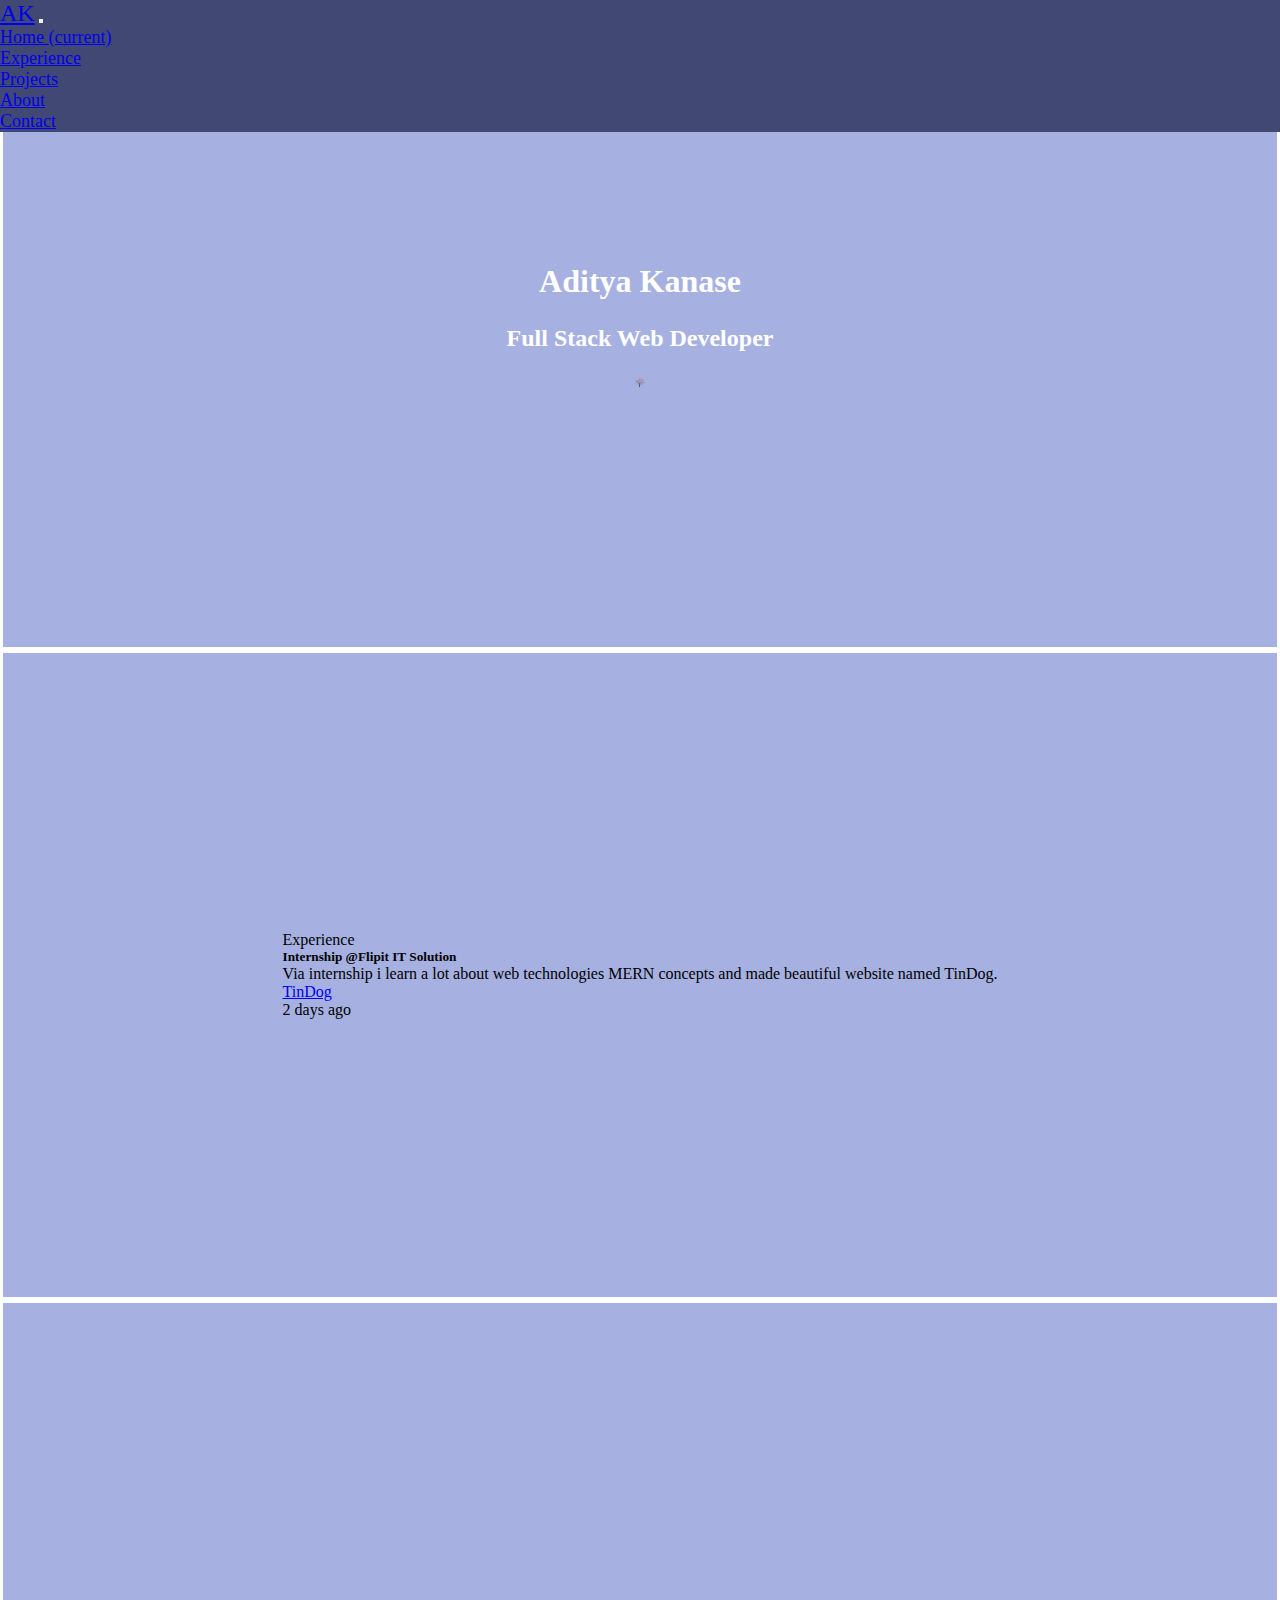
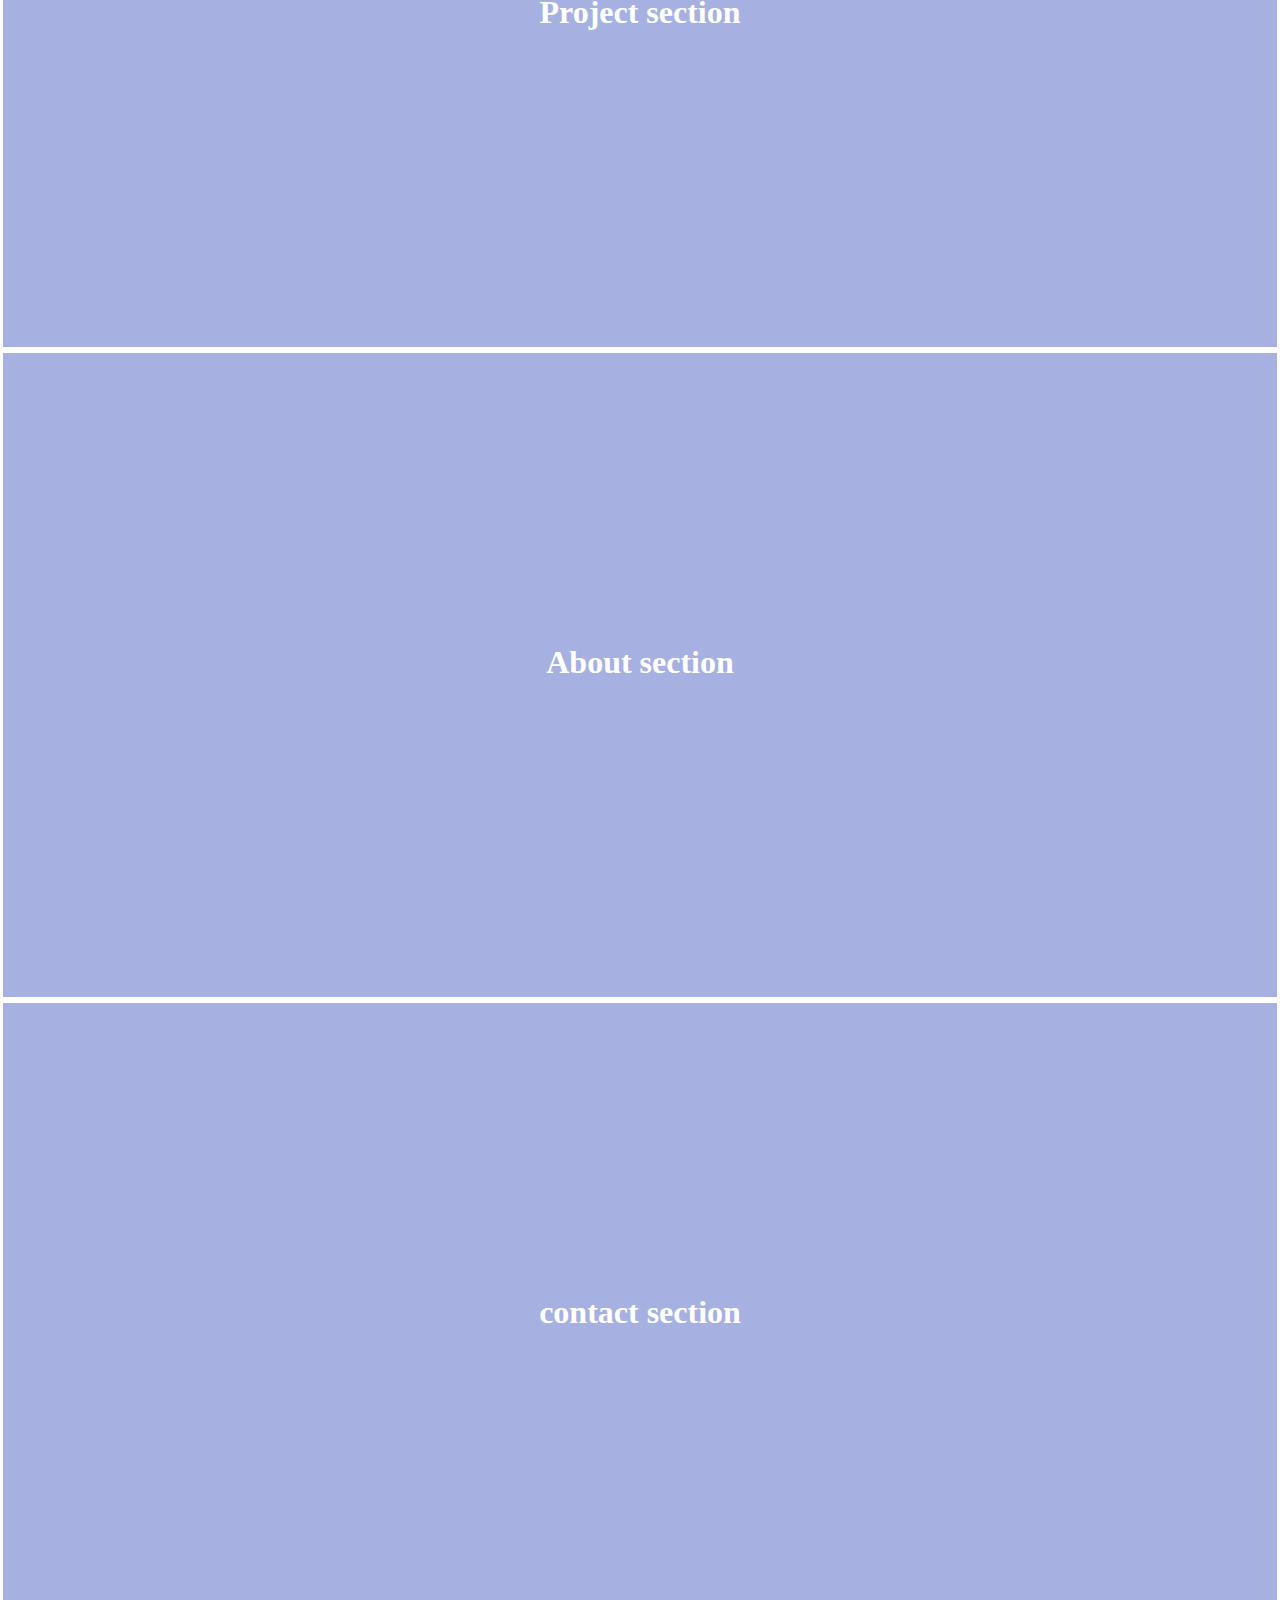
==== index.html @ 5633de42 "first commit" ====
<!DOCTYPE html>
<html lang="en">

<head>
    <meta charset="UTF-8">
    <meta name="viewport" content="width=device-width, initial-scale=1.0">
    <link rel="icon" href="http://www.shodor.org/~narav/Summer/Inkscape/faviconidea4Scaled.jpg">
    <link rel="stylesheet" href="https://cdn.jsdelivr.net/npm/bootstrap@4.6.2/dist/css/bootstrap.min.css"
        integrity="sha384-xOolHFLEh07PJGoPkLv1IbcEPTNtaed2xpHsD9ESMhqIYd0nLMwNLD69Npy4HI+N" crossorigin="anonymous">
    <script src="https://cdn.jsdelivr.net/npm/jquery@3.5.1/dist/jquery.slim.min.js"
        integrity="sha384-DfXdz2htPH0lsSSs5nCTpuj/zy4C+OGpamoFVy38MVBnE+IbbVYUew+OrCXaRkfj"
        crossorigin="anonymous"></script>
    <script src="https://cdn.jsdelivr.net/npm/bootstrap@4.6.2/dist/js/bootstrap.bundle.min.js"
        integrity="sha384-Fy6S3B9q64WdZWQUiU+q4/2Lc9npb8tCaSX9FK7E8HnRr0Jz8D6OP9dO5Vg3Q9ct"
        crossorigin="anonymous"></script>
    <title>My Portfolio</title>
    <style>
        * {
            margin: 0px;
            padding: 0px;
            box-sizing: border-box;
        }

        .portfolio-section {
            background-color: #A6B1E1;
            height: 650px;
            border: 3px solid white;
            display: flex;
            align-items: center;
            justify-content: center;
            flex-direction: column;
            z-index: -1;

        }

        .navbar {
            position: fixed;
            width: 100%;
            background-color: #424874;
        }

        html {
            scroll-behavior: smooth;
        }

        .navi {
            margin: auto;
            font-size: large;
        }

        .navbar-brand {
            font-size: x-large;
        }

        .headings {
            margin-bottom: 2%;
            font-weight: bolder;
            color: white;
        }

        .headings-img {
            z-index: 1;
        }
    </style>

</head>

<body>

    <nav class="navbar navbar-dark  navbar-expand-lg navbar-light bg-secondary ">
        <a class="navbar-brand " href="#">AK</a>
        <button class="navbar-toggler" type="button" data-toggle="collapse" data-target="#navbarNav"
            aria-controls="navbarNav" aria-expanded="false" aria-label="Toggle navigation">
            <span class="navbar-toggler-icon"></span>
        </button>
        <div class="collapse navbar-collapse " id="navbarNav">
            <ul class="navbar-nav navi">
                <li class="nav-item active">
                    <a class="nav-link" href="#Home">Home <span class="sr-only">(current)</span></a>
                </li>
                <li class="nav-item">
                    <a class="nav-link" href="#experience">Experience</a>
                </li>
                <li class="nav-item">
                    <a class="nav-link" href="#projects">Projects</a>
                </li>
                <li class="nav-item">
                    <a class="nav-link " href="#about">About</a>
                </li>
                <li class="nav-item">
                    <a class="nav-link " href="#contact">Contact</a>
                </li>
            </ul>
        </div>
    </nav>
    <section id="Home" class="portfolio-section ">
        <h1 class="headings">Aditya Kanase</h1>
        <h2 class="headings">Full Stack Web Developer</h2>
        <img src="./images/tree.png" class="headings-img" height="10px" width="10px" alt="image loading">
    </section>
    <section id="experience" class="portfolio-section">



        <div class="card text-center">
            <div class="card-header">
                Experience
            </div>
            <div class="card-body">
                <h5 class="card-title">Internship @Flipit IT Solution</h5>
                <p class="card-text">Via internship i learn a lot about web technologies MERN concepts and made
                    beautiful website named TinDog.</p>
                <a href="#" class="btn btn-primary">TinDog</a>
            </div>
            <div class="card-footer text-body-secondary">
                2 days ago
            </div>
        </div>

    </section>
    <section id="projects" class="portfolio-section">
        <h1 class="headings"> Project section</h1>
    </section>
    <section id="about" class="portfolio-section">
        <h1 class="headings">About section</h1>
    </section>
    <section id="contact" class="portfolio-section">
        <h1 class="headings">contact section</h1>
    </section>




</body>

</html>
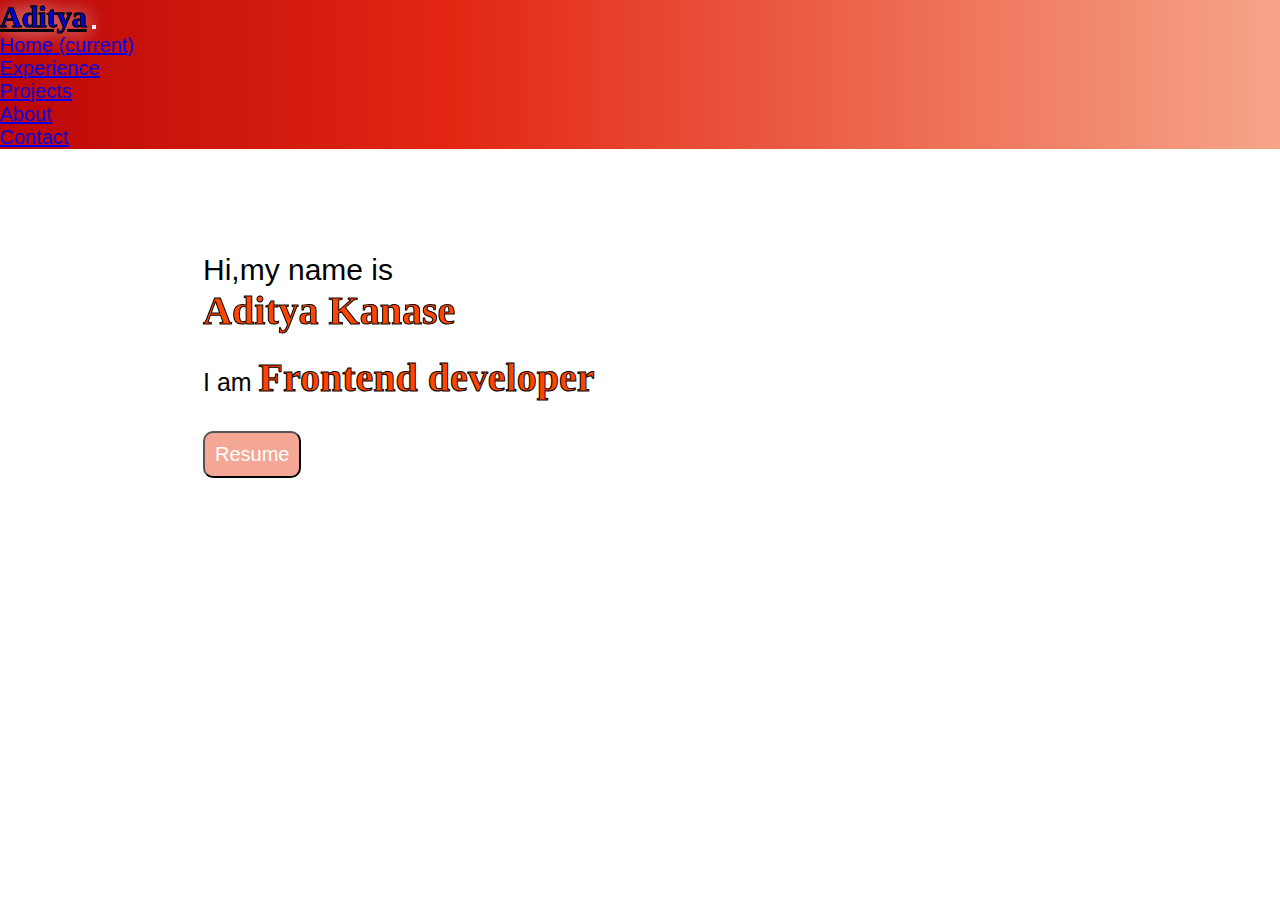
==== commit 515b8cab: "first section created" ====
--- a/index.html
+++ b/index.html
@@ -13,30 +13,34 @@
     <script src="https://cdn.jsdelivr.net/npm/bootstrap@4.6.2/dist/js/bootstrap.bundle.min.js"
         integrity="sha384-Fy6S3B9q64WdZWQUiU+q4/2Lc9npb8tCaSX9FK7E8HnRr0Jz8D6OP9dO5Vg3Q9ct"
         crossorigin="anonymous"></script>
+    <link rel="stylesheet" href="https://unpkg.com/aos@next/dist/aos.css" />
+
     <title>My Portfolio</title>
     <style>
         * {
             margin: 0px;
             padding: 0px;
             box-sizing: border-box;
+            font-size: 20px;
+            font-family: sans-serif;
         }
 
         .portfolio-section {
-            background-color: #A6B1E1;
+            background-image: url("./images/new.png");
+            background-repeat: no-repeat;
+            background-size: 35%;
+            background-position: 80% 90%;
             height: 650px;
             border: 3px solid white;
-            display: flex;
-            align-items: center;
-            justify-content: center;
-            flex-direction: column;
-            z-index: -1;
+
 
         }
 
         .navbar {
             position: fixed;
             width: 100%;
-            background-color: #424874;
+            background-image: linear-gradient(90deg, rgb(187, 8, 8) 0%, rgba(226, 38, 18, 1) 35%, rgba(246, 165, 136, 1) 100%);
+
         }
 
         html {
@@ -49,17 +53,68 @@
         }
 
         .navbar-brand {
-            font-size: x-large;
-        }
-
-        .headings {
-            margin-bottom: 2%;
+            font-size: 30px;
+            font-family: arial black;
+            /* color: orangered; */
             font-weight: bolder;
+            -webkit-text-stroke: 1px black;
+            text-shadow: 0px 0px 20px white;
+
+        }
+
+        .portfoloi-box {
+            display: flex;
+            flex-direction: column;
+            display: inline-block;
+            margin-top: 150px;
+            margin-left: 200px;
+
+
+            padding-top: 100px;
+        }
+
+        .p1 {
+            font-size: 30px;
+        }
+
+        .p2 {
+            font-size: 40px;
+            margin-bottom: 20px;
+            font-family: arial black;
+            color: orangered;
+            font-weight: bolder;
+            -webkit-text-stroke: 1px black;
+        }
+
+        .p3 {
+            font-size: 25px;
+            margin-bottom: 30px;
+        }
+
+        #resume-button a {
             color: white;
-        }
-
-        .headings-img {
-            z-index: 1;
+
+
+            text-decoration: none;
+
+            /* margin-left: 70px; */
+        }
+
+        #resume-button a:hover {
+            color: white;
+        }
+
+        #resume-button {
+            padding: 10px;
+            border-radius: 10px;
+            background-color: rgba(232, 52, 12, 0.431);
+        }
+
+        #resume-button:hover {
+            background-color: rgb(229, 67, 67);
+            border: 2px solid rgb(215, 50, 50);
+            transform: scale(1.2);
+            /* transition-duration: 1000; */
         }
     </style>
 
@@ -67,8 +122,8 @@
 
 <body>
 
-    <nav class="navbar navbar-dark  navbar-expand-lg navbar-light bg-secondary ">
-        <a class="navbar-brand " href="#">AK</a>
+    <nav class="navbar navbar-dark  navbar-expand-lg navbar-light  ">
+        <a class="navbar-brand " href="#">Aditya</a>
         <button class="navbar-toggler" type="button" data-toggle="collapse" data-target="#navbarNav"
             aria-controls="navbarNav" aria-expanded="false" aria-label="Toggle navigation">
             <span class="navbar-toggler-icon"></span>
@@ -94,11 +149,20 @@
         </div>
     </nav>
     <section id="Home" class="portfolio-section ">
-        <h1 class="headings">Aditya Kanase</h1>
-        <h2 class="headings">Full Stack Web Developer</h2>
-        <img src="./images/tree.png" class="headings-img" height="10px" width="10px" alt="image loading">
-    </section>
-    <section id="experience" class="portfolio-section">
+        <div class="portfoloi-box">
+            <div class="p1">Hi,my name is </div>
+            <div class="p2" data-aos="zoom-out">Aditya Kanase</div>
+            <div class="p3">I am <span class="p2">Frontend developer</span></div>
+
+            <div>
+
+                <button id="resume-button"> <a
+                        href="https://drive.google.com/file/d/1R9OE268bYQHvtqdnTgO1ccm-tL0IkRhb/view?usp=sharing">Resume</a></button>
+            </div>
+        </div>
+
+    </section>
+    <!-- <section id="experience" class="portfolio-section">
 
 
 
@@ -115,10 +179,10 @@
             <div class="card-footer text-body-secondary">
                 2 days ago
             </div>
-        </div>
-
-    </section>
-    <section id="projects" class="portfolio-section">
+        </div> -->
+
+    </section>
+    <!-- <section id="projects" class="portfolio-section">
         <h1 class="headings"> Project section</h1>
     </section>
     <section id="about" class="portfolio-section">
@@ -126,10 +190,13 @@
     </section>
     <section id="contact" class="portfolio-section">
         <h1 class="headings">contact section</h1>
-    </section>
-
-
-
+    </section> -->
+
+
+    <script src="https://unpkg.com/aos@next/dist/aos.js"></script>
+    <script>
+        AOS.init();
+    </script>
 
 </body>
 
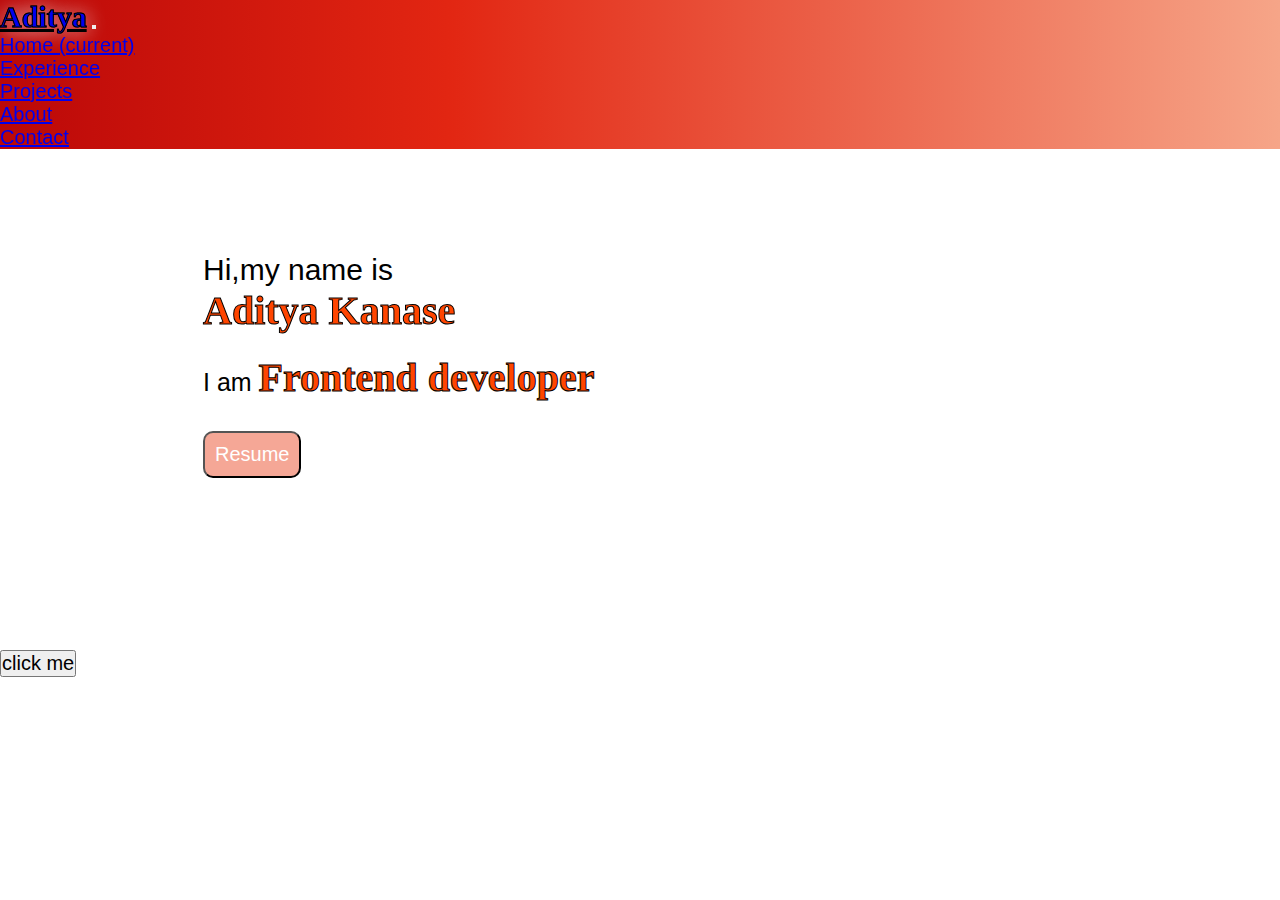
==== commit 1a1b5353: "button is added" ====
--- a/index.html
+++ b/index.html
@@ -191,7 +191,7 @@
     <section id="contact" class="portfolio-section">
         <h1 class="headings">contact section</h1>
     </section> -->
-
+    <button>click me</button>
 
     <script src="https://unpkg.com/aos@next/dist/aos.js"></script>
     <script>
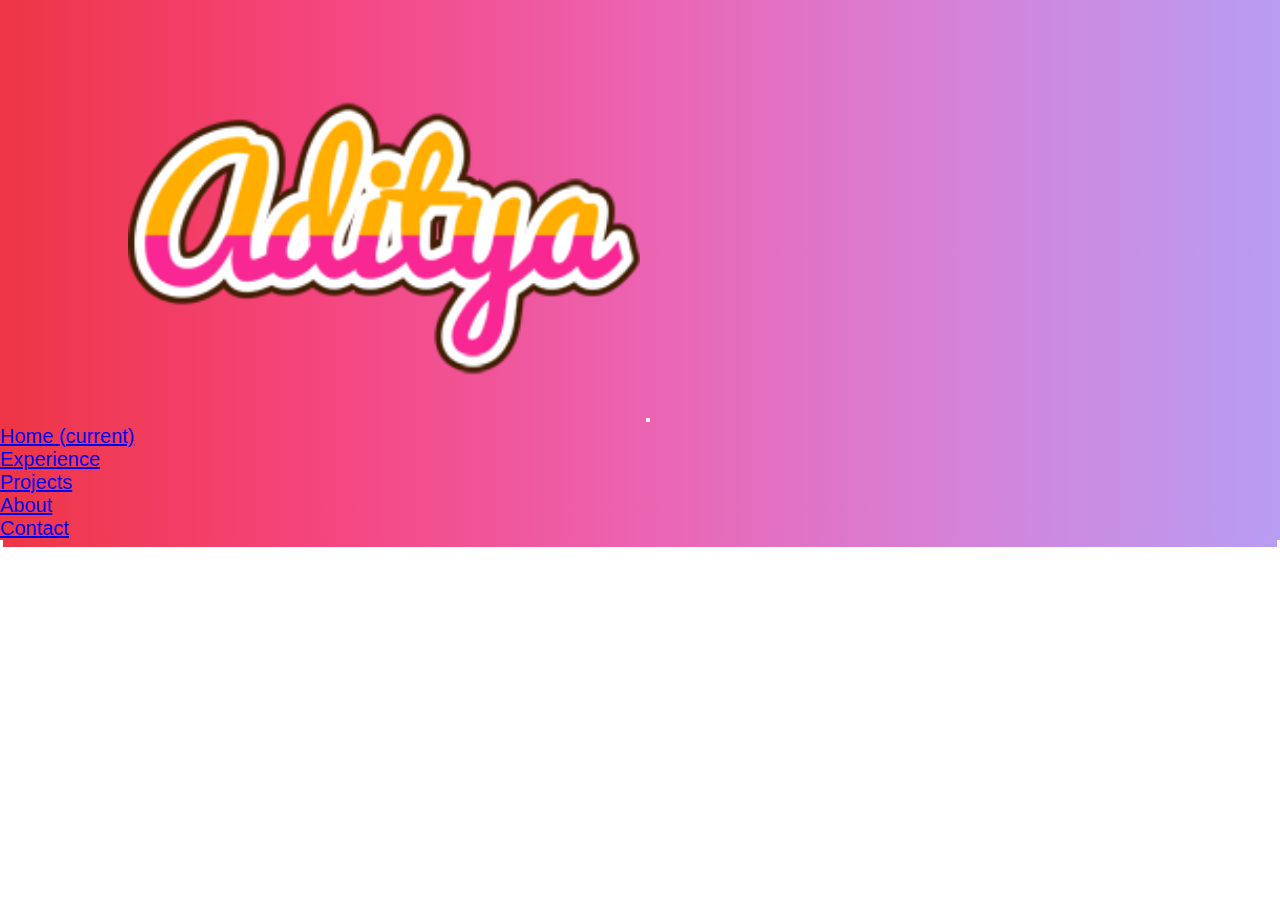
==== commit d618cb7e: "Section 1 (finished)" ====
--- a/index.html
+++ b/index.html
@@ -26,12 +26,13 @@
         }
 
         .portfolio-section {
-            background-image: url("./images/new.png");
-            background-repeat: no-repeat;
-            background-size: 35%;
-            background-position: 80% 90%;
-            height: 650px;
+
+            height: 550px;
             border: 3px solid white;
+            background-image: linear-gradient(to right, #ee3545, #f5457e, #ec63b1, #d582d9, #b79df2);
+            display: flex;
+            flex-direction: row;
+            align-items: center;
 
 
         }
@@ -39,7 +40,7 @@
         .navbar {
             position: fixed;
             width: 100%;
-            background-image: linear-gradient(90deg, rgb(187, 8, 8) 0%, rgba(226, 38, 18, 1) 35%, rgba(246, 165, 136, 1) 100%);
+            background-image: linear-gradient(to right, #ee3545, #f5457e, #ec63b1, #d582d9, #b79df2);
 
         }
 
@@ -53,12 +54,13 @@
         }
 
         .navbar-brand {
-            font-size: 30px;
-            font-family: arial black;
+            /* font-size: 30px;
+            font-family: arial black; */
             /* color: orangered; */
-            font-weight: bolder;
-            -webkit-text-stroke: 1px black;
-            text-shadow: 0px 0px 20px white;
+            /* font-weight: bolder;
+            -webkit-text-stroke: 1px rgb(236, 31, 31);
+            text-shadow: 0px 0px 20px white;*/
+            margin-left: 10%;
 
         }
 
@@ -66,29 +68,80 @@
             display: flex;
             flex-direction: column;
             display: inline-block;
-            margin-top: 150px;
-            margin-left: 200px;
+            /* margin-top: 150px; */
+            margin-left: 10%;
 
 
             padding-top: 100px;
         }
 
+        .coding-image {
+            display: inline-block;
+            width: 500px;
+            margin-left: 10%;
+        }
+
         .p1 {
-            font-size: 30px;
+            font-size: 25px;
+            color: rgb(249, 223, 191);
         }
 
         .p2 {
-            font-size: 40px;
+            font-size: 45px;
             margin-bottom: 20px;
-            font-family: arial black;
-            color: orangered;
+            font-family: arial rgb(199, 53, 53);
+            color: white;
             font-weight: bolder;
-            -webkit-text-stroke: 1px black;
+
+            -webkit-text-stroke: 1px rgb(224, 8, 8);
         }
 
         .p3 {
             font-size: 25px;
-            margin-bottom: 30px;
+            margin-bottom: 40px;
+            color: rgb(249, 223, 191);
+
+        }
+
+        .typewriter {
+            overflow: hidden;
+            /* Ensures the content is not revealed until the animation */
+            border-right: .15em solid orange;
+            /* The typwriter cursor */
+            white-space: nowrap;
+            /* Keeps the content on a single line */
+            margin: 0 auto;
+            /* Gives that scrolling effect as the typing happens */
+            letter-spacing: .1em;
+            /* Adjust as needed */
+            animation:
+                typing 2s steps(20, end),
+                blink-caret 1s step-end infinite;
+
+        }
+
+        /* The typing effect */
+        @keyframes typing {
+            from {
+                width: 0
+            }
+
+            to {
+                width: 100%
+            }
+        }
+
+        /* The typewriter cursor effect */
+        @keyframes blink-caret {
+
+            from,
+            to {
+                border-color: transparent
+            }
+
+            50% {
+                border-color: rgb(249, 247, 242);
+            }
         }
 
         #resume-button a {
@@ -101,29 +154,32 @@
         }
 
         #resume-button a:hover {
-            color: white;
+            color: rgba(100, 13, 131, 0.804);
         }
 
         #resume-button {
             padding: 10px;
             border-radius: 10px;
-            background-color: rgba(232, 52, 12, 0.431);
+            border: 2px solid white;
+            background-color: rgba(100, 13, 131, 0.804);
+            margin-top: 20px;
         }
 
         #resume-button:hover {
-            background-color: rgb(229, 67, 67);
-            border: 2px solid rgb(215, 50, 50);
-            transform: scale(1.2);
-            /* transition-duration: 1000; */
+            background-color: rgb(255, 255, 255);
+            border: 2px solid rgba(100, 13, 131, 0.804);
+
+            transform: scale(1.1);
+            transition-duration: 1000ms;
         }
     </style>
 
 </head>
 
 <body>
-
+    <!-- this is navigation bar -->
     <nav class="navbar navbar-dark  navbar-expand-lg navbar-light  ">
-        <a class="navbar-brand " href="#">Aditya</a>
+        <a class="navbar-brand " href="#"><img src="./images/logo.png" alt="loading..." width="40%"></a>
         <button class="navbar-toggler" type="button" data-toggle="collapse" data-target="#navbarNav"
             aria-controls="navbarNav" aria-expanded="false" aria-label="Toggle navigation">
             <span class="navbar-toggler-icon"></span>
@@ -148,11 +204,14 @@
             </ul>
         </div>
     </nav>
+
+    <!-- this is section 1 -->
     <section id="Home" class="portfolio-section ">
         <div class="portfoloi-box">
             <div class="p1">Hi,my name is </div>
-            <div class="p2" data-aos="zoom-out">Aditya Kanase</div>
-            <div class="p3">I am <span class="p2">Frontend developer</span></div>
+            <div class="p2">Aditya Kanase</div>
+            <div class="p3 typewriter">I am <span class="p2 ">Frontend developer</span>
+            </div>
 
             <div>
 
@@ -160,10 +219,12 @@
                         href="https://drive.google.com/file/d/1R9OE268bYQHvtqdnTgO1ccm-tL0IkRhb/view?usp=sharing">Resume</a></button>
             </div>
         </div>
-
-    </section>
-    <!-- <section id="experience" class="portfolio-section">
-
+        <div class="coding-image">
+            <img src="./images/new.png" alt="loading..." width="400px">
+        </div>
+
+        <!-- </section>
+     <section id="experience" class="portfolio-section">
 
 
         <div class="card text-center">
@@ -179,10 +240,10 @@
             <div class="card-footer text-body-secondary">
                 2 days ago
             </div>
-        </div> -->
-
-    </section>
-    <!-- <section id="projects" class="portfolio-section">
+        </div> 
+
+    </section> -->
+        <!-- <section id="projects" class="portfolio-section">
         <h1 class="headings"> Project section</h1>
     </section>
     <section id="about" class="portfolio-section">
@@ -191,12 +252,12 @@
     <section id="contact" class="portfolio-section">
         <h1 class="headings">contact section</h1>
     </section> -->
-    <button>click me</button>
-
-    <script src="https://unpkg.com/aos@next/dist/aos.js"></script>
+
+
+        <!-- <script src="https://unpkg.com/aos@next/dist/aos.js"></script>
     <script>
         AOS.init();
-    </script>
+    </script> -->
 
 </body>
 
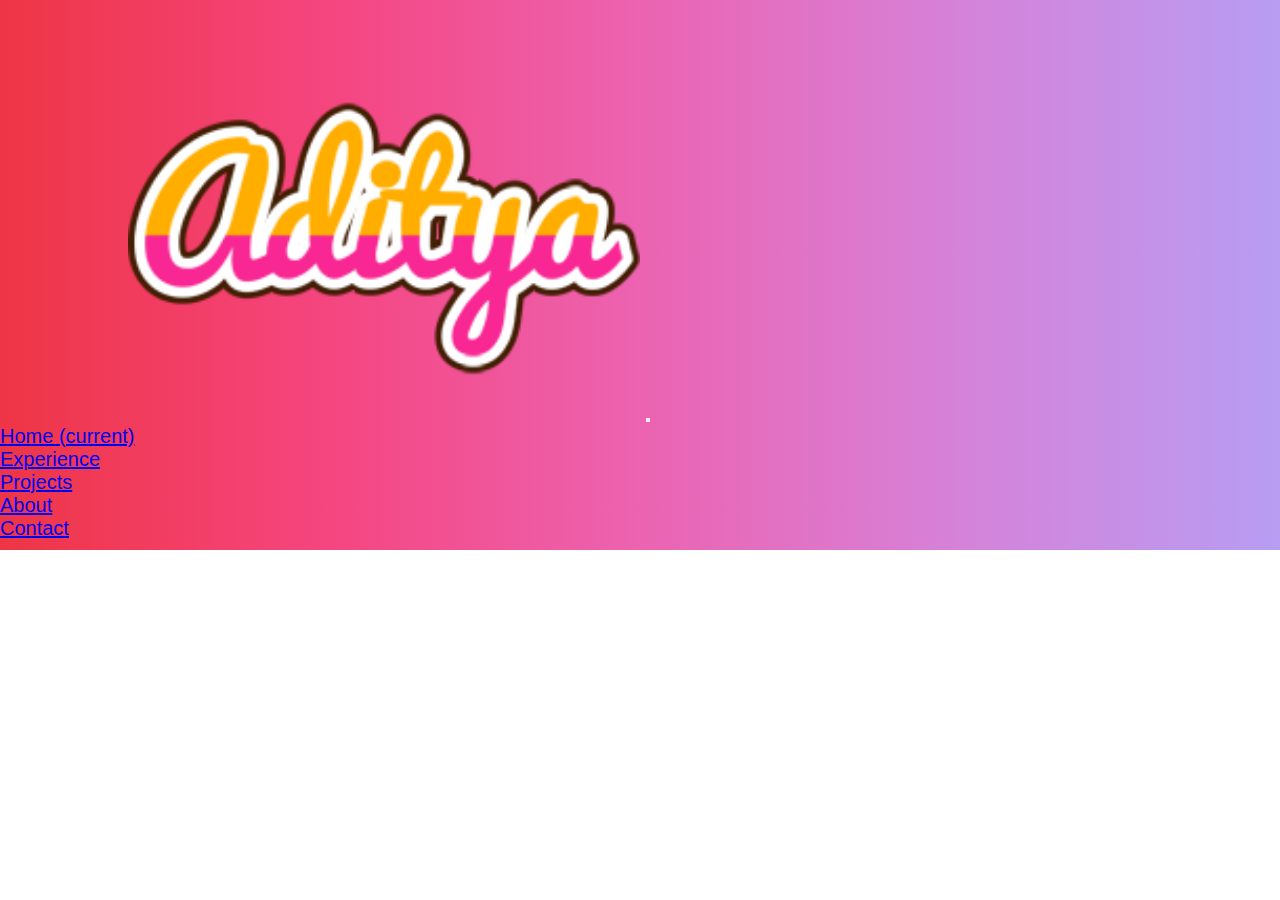
==== commit 37b60469: "border removed" ====
--- a/index.html
+++ b/index.html
@@ -28,7 +28,7 @@
         .portfolio-section {
 
             height: 550px;
-            border: 3px solid white;
+
             background-image: linear-gradient(to right, #ee3545, #f5457e, #ec63b1, #d582d9, #b79df2);
             display: flex;
             flex-direction: row;
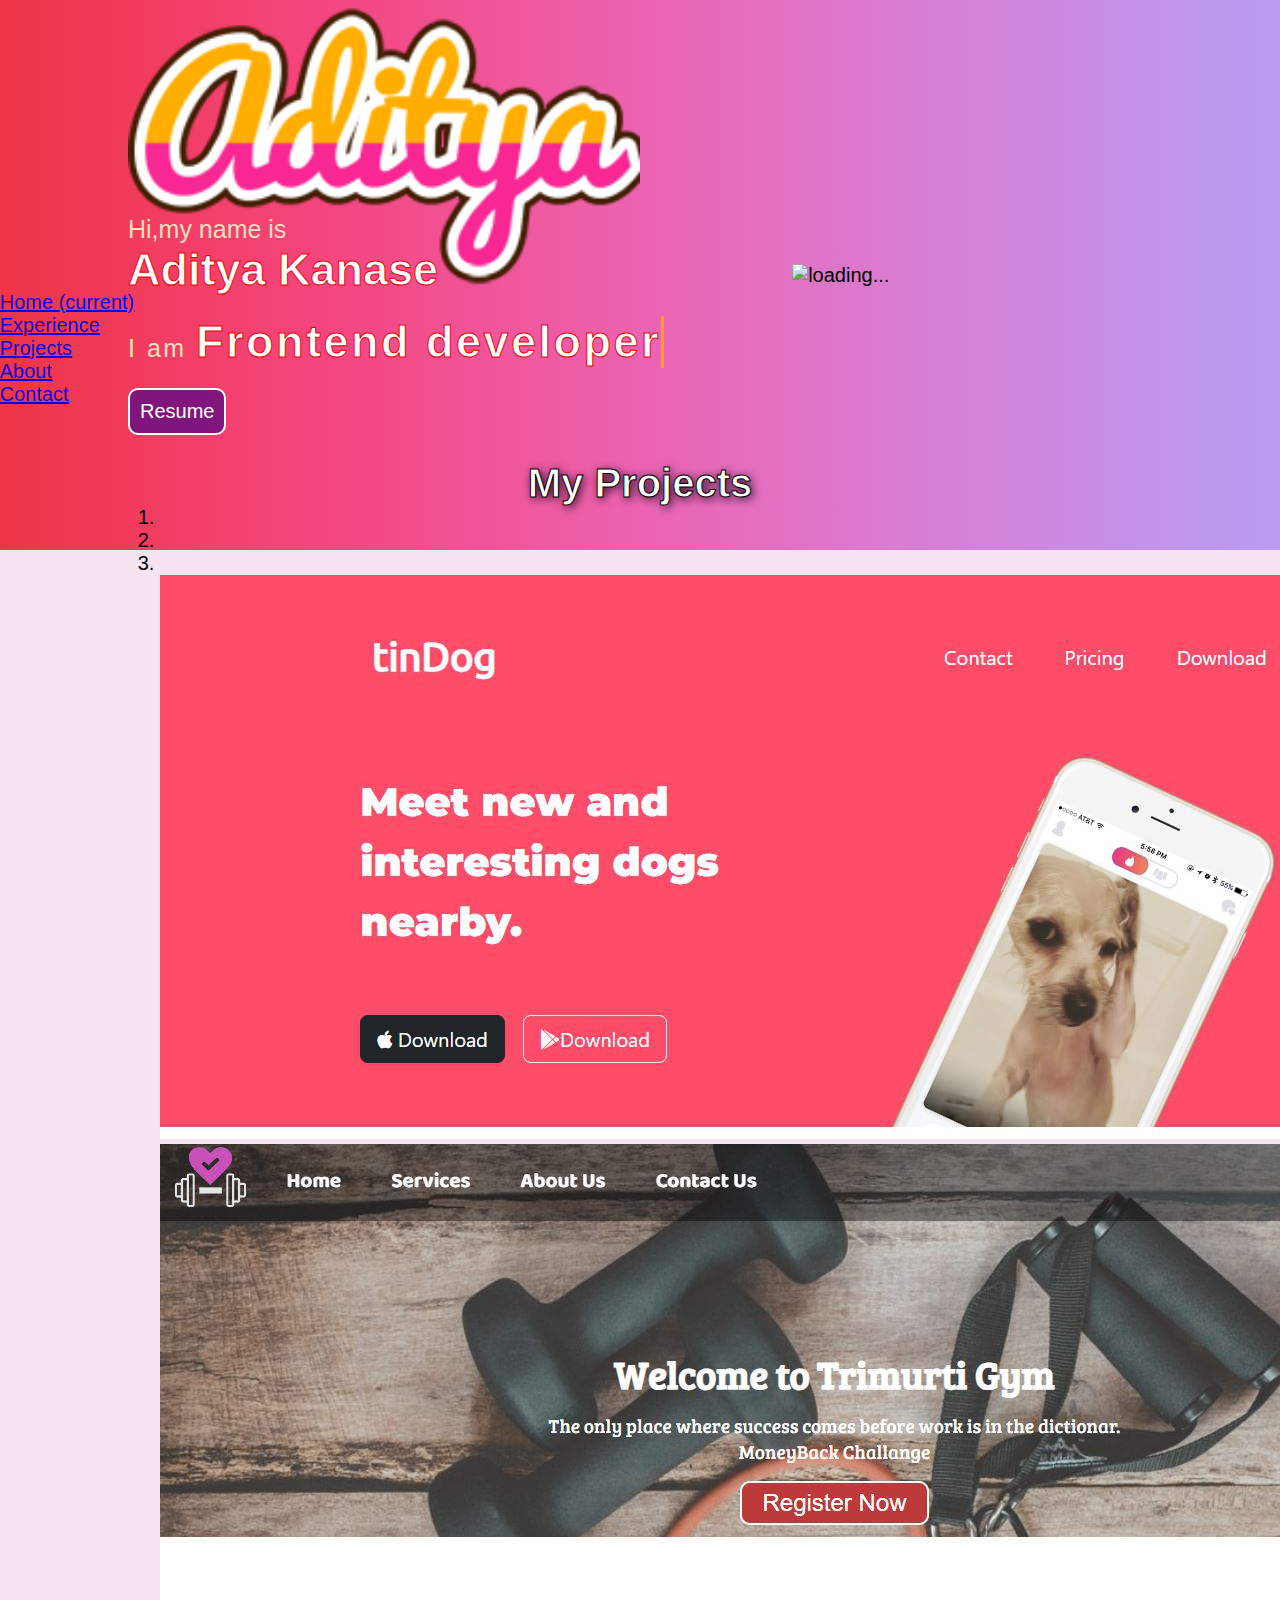
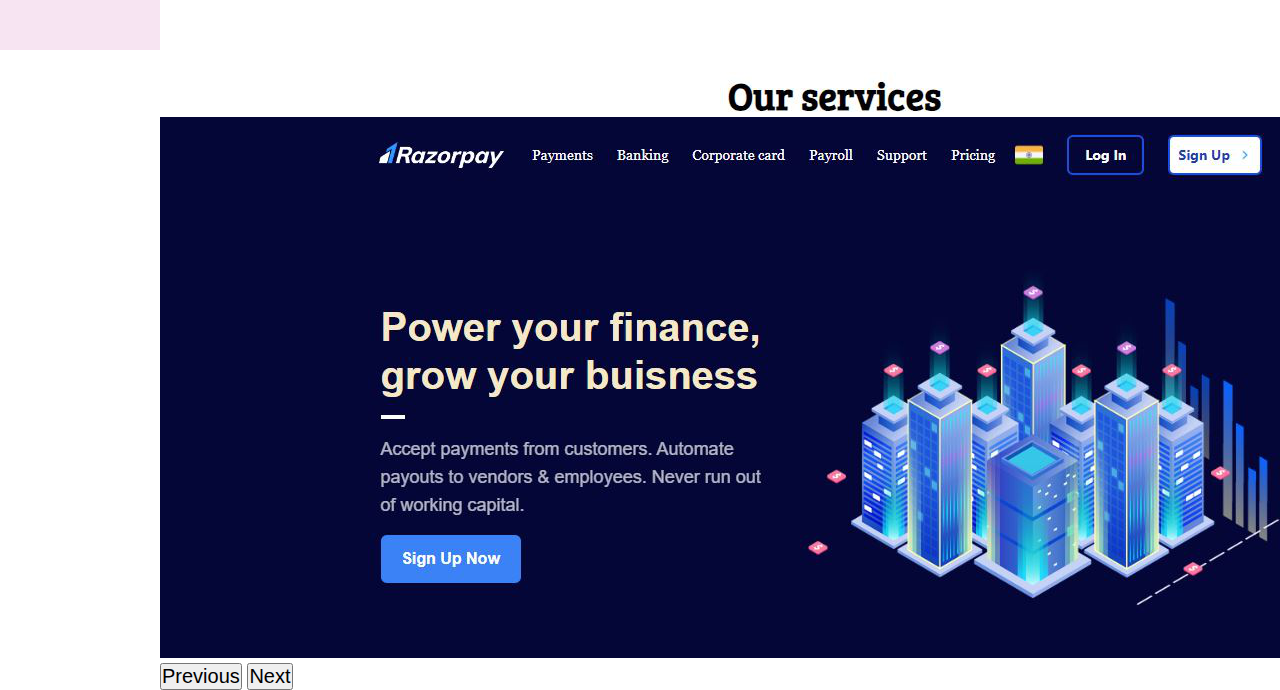
==== commit db0e6d37: "section 3 is added" ====
--- a/index.html
+++ b/index.html
@@ -14,176 +14,17 @@
         integrity="sha384-Fy6S3B9q64WdZWQUiU+q4/2Lc9npb8tCaSX9FK7E8HnRr0Jz8D6OP9dO5Vg3Q9ct"
         crossorigin="anonymous"></script>
     <link rel="stylesheet" href="https://unpkg.com/aos@next/dist/aos.css" />
+    <link rel="stylesheet" href="style.css">
+    <title>My Portfolio</title>
 
-    <title>My Portfolio</title>
-    <style>
-        * {
-            margin: 0px;
-            padding: 0px;
-            box-sizing: border-box;
-            font-size: 20px;
-            font-family: sans-serif;
-        }
-
-        .portfolio-section {
-
-            height: 550px;
-
-            background-image: linear-gradient(to right, #ee3545, #f5457e, #ec63b1, #d582d9, #b79df2);
-            display: flex;
-            flex-direction: row;
-            align-items: center;
-
-
-        }
-
-        .navbar {
-            position: fixed;
-            width: 100%;
-            background-image: linear-gradient(to right, #ee3545, #f5457e, #ec63b1, #d582d9, #b79df2);
-
-        }
-
-        html {
-            scroll-behavior: smooth;
-        }
-
-        .navi {
-            margin: auto;
-            font-size: large;
-        }
-
-        .navbar-brand {
-            /* font-size: 30px;
-            font-family: arial black; */
-            /* color: orangered; */
-            /* font-weight: bolder;
-            -webkit-text-stroke: 1px rgb(236, 31, 31);
-            text-shadow: 0px 0px 20px white;*/
-            margin-left: 10%;
-
-        }
-
-        .portfoloi-box {
-            display: flex;
-            flex-direction: column;
-            display: inline-block;
-            /* margin-top: 150px; */
-            margin-left: 10%;
-
-
-            padding-top: 100px;
-        }
-
-        .coding-image {
-            display: inline-block;
-            width: 500px;
-            margin-left: 10%;
-        }
-
-        .p1 {
-            font-size: 25px;
-            color: rgb(249, 223, 191);
-        }
-
-        .p2 {
-            font-size: 45px;
-            margin-bottom: 20px;
-            font-family: arial rgb(199, 53, 53);
-            color: white;
-            font-weight: bolder;
-
-            -webkit-text-stroke: 1px rgb(224, 8, 8);
-        }
-
-        .p3 {
-            font-size: 25px;
-            margin-bottom: 40px;
-            color: rgb(249, 223, 191);
-
-        }
-
-        .typewriter {
-            overflow: hidden;
-            /* Ensures the content is not revealed until the animation */
-            border-right: .15em solid orange;
-            /* The typwriter cursor */
-            white-space: nowrap;
-            /* Keeps the content on a single line */
-            margin: 0 auto;
-            /* Gives that scrolling effect as the typing happens */
-            letter-spacing: .1em;
-            /* Adjust as needed */
-            animation:
-                typing 2s steps(20, end),
-                blink-caret 1s step-end infinite;
-
-        }
-
-        /* The typing effect */
-        @keyframes typing {
-            from {
-                width: 0
-            }
-
-            to {
-                width: 100%
-            }
-        }
-
-        /* The typewriter cursor effect */
-        @keyframes blink-caret {
-
-            from,
-            to {
-                border-color: transparent
-            }
-
-            50% {
-                border-color: rgb(249, 247, 242);
-            }
-        }
-
-        #resume-button a {
-            color: white;
-
-
-            text-decoration: none;
-
-            /* margin-left: 70px; */
-        }
-
-        #resume-button a:hover {
-            color: rgba(100, 13, 131, 0.804);
-        }
-
-        #resume-button {
-            padding: 10px;
-            border-radius: 10px;
-            border: 2px solid white;
-            background-color: rgba(100, 13, 131, 0.804);
-            margin-top: 20px;
-        }
-
-        #resume-button:hover {
-            background-color: rgb(255, 255, 255);
-            border: 2px solid rgba(100, 13, 131, 0.804);
-
-            transform: scale(1.1);
-            transition-duration: 1000ms;
-        }
-    </style>
 
 </head>
 
 <body>
     <!-- this is navigation bar -->
-    <nav class="navbar navbar-dark  navbar-expand-lg navbar-light  ">
+    <nav class="navbar navbar-dark  navbar-expand-lg  shadow-5-strong  ">
         <a class="navbar-brand " href="#"><img src="./images/logo.png" alt="loading..." width="40%"></a>
-        <button class="navbar-toggler" type="button" data-toggle="collapse" data-target="#navbarNav"
-            aria-controls="navbarNav" aria-expanded="false" aria-label="Toggle navigation">
-            <span class="navbar-toggler-icon"></span>
-        </button>
+
         <div class="collapse navbar-collapse " id="navbarNav">
             <ul class="navbar-nav navi">
                 <li class="nav-item active">
@@ -223,29 +64,60 @@
             <img src="./images/new.png" alt="loading..." width="400px">
         </div>
 
-        <!-- </section>
-     <section id="experience" class="portfolio-section">
+    </section>
+
+    <!-- section 2 -->
+    <section id="experience" class="portfolio-section-2">
 
 
-        <div class="card text-center">
-            <div class="card-header">
-                Experience
+    </section>
+
+    <!-- section 3 -->
+    <section id="projects" class="portfolio-section-3">
+        <p>My Projects</p>
+        <div id="carouselExampleCaptions" class="carousel slide" data-ride="carousel">
+            <ol class="carousel-indicators">
+                <li data-target="#carouselExampleCaptions" data-slide-to="0" class="active"></li>
+                <li data-target="#carouselExampleCaptions" data-slide-to="1"></li>
+                <li data-target="#carouselExampleCaptions" data-slide-to="2"></li>
+            </ol>
+            <div class="carousel-inner">
+                <div class="carousel-item active">
+                    <img src="./images/tindog.png" class="d-block w-100" alt="...">
+                    <div class="carousel-caption d-none d-md-block">
+                        <!-- <h5>tinDog</h5> -->
+
+                    </div>
+                </div>
+                <div class="carousel-item">
+                    <img src="./images/gymweb.png" class="d-block w-100" alt="...">
+                    <div class="carousel-caption d-none d-md-block">
+                        <!-- <h5>Trimurti Health Club</h5> -->
+
+                    </div>
+                </div>
+                <div class="carousel-item">
+                    <img src="./images/razorpay.png" class="d-block w-100" alt="...">
+                    <div class="carousel-caption d-none d-md-block">
+                        <!-- <h5>RazorPay clone</h5> -->
+
+                    </div>
+                </div>
             </div>
-            <div class="card-body">
-                <h5 class="card-title">Internship @Flipit IT Solution</h5>
-                <p class="card-text">Via internship i learn a lot about web technologies MERN concepts and made
-                    beautiful website named TinDog.</p>
-                <a href="#" class="btn btn-primary">TinDog</a>
-            </div>
-            <div class="card-footer text-body-secondary">
-                2 days ago
-            </div>
-        </div> 
+            <button class="carousel-control-prev" type="button" data-target="#carouselExampleCaptions"
+                data-slide="prev">
+                <span class="carousel-control-prev-icon" aria-hidden="true"></span>
+                <span class="sr-only">Previous</span>
+            </button>
+            <button class="carousel-control-next" type="button" data-target="#carouselExampleCaptions"
+                data-slide="next">
+                <span class="carousel-control-next-icon" aria-hidden="true"></span>
+                <span class="sr-only">Next</span>
+            </button>
+        </div>
+    </section>
 
-    </section> -->
-        <!-- <section id="projects" class="portfolio-section">
-        <h1 class="headings"> Project section</h1>
-    </section>
+    <!--
     <section id="about" class="portfolio-section">
         <h1 class="headings">About section</h1>
     </section>
@@ -254,7 +126,7 @@
     </section> -->
 
 
-        <!-- <script src="https://unpkg.com/aos@next/dist/aos.js"></script>
+    <!-- <script src="https://unpkg.com/aos@next/dist/aos.js"></script>
     <script>
         AOS.init();
     </script> -->
--- a/style.css
+++ b/style.css
@@ -0,0 +1,188 @@
+* {
+    margin: 0px;
+    padding: 0px;
+    box-sizing: border-box;
+    font-size: 20px;
+    font-family: sans-serif;
+}
+
+.portfolio-section {
+
+    height: 550px;
+
+    background-image: linear-gradient(to right, #ee3545, #f5457e, #ec63b1, #d582d9, #b79df2);
+    display: flex;
+    flex-direction: row;
+    align-items: center;
+
+
+}
+
+.portfolio-section-2 {
+
+    height: 550px;
+
+    background-color: rgb(247, 228, 242);
+    display: flex;
+    flex-direction: row;
+    align-items: center;
+
+
+}
+.portfolio-section-3{
+    background-color: rgb(247, 228, 242);
+    height: 550px;
+    display: flex;
+    flex-direction: column;
+    align-items: center;
+    justify-content: center;
+}
+.portfolio-section-3 p {
+    font-size: 40px;
+    font-weight: bolder;
+    color: rgb(255, 254, 254);
+    -webkit-text-stroke: 1px black;
+    text-shadow: 2px 2px 10px#160517;
+}
+
+.carousel{
+    width: 75%;
+}
+.navbar {
+    position: fixed;
+    width: 100%;
+    z-index: 10;
+    /* background-image: linear-gradient(to right, #ee3545, #f5457e, #ec63b1, #d582d9, #b79df2); */
+
+}
+
+html {
+    scroll-behavior: smooth;
+}
+
+.navi {
+    margin: auto;
+    font-size: large;
+}
+
+.navbar-brand {
+    /* font-size: 30px;
+    font-family: arial black; */
+    /* color: orangered; */
+    /* font-weight: bolder;
+    -webkit-text-stroke: 1px rgb(236, 31, 31);
+    text-shadow: 0px 0px 20px white;*/
+    margin-left: 10%;
+
+}
+
+.portfoloi-box {
+    display: flex;
+    flex-direction: column;
+    display: inline-block;
+    /* margin-top: 150px; */
+    margin-left: 10%;
+
+
+    padding-top: 100px;
+}
+
+.coding-image {
+    display: inline-block;
+    width: 500px;
+    margin-left: 10%;
+}
+
+.p1 {
+    font-size: 25px;
+    color: rgb(249, 223, 191);
+}
+
+.p2 {
+    font-size: 45px;
+    margin-bottom: 20px;
+    font-family: arial rgb(199, 53, 53);
+    color: white;
+    font-weight: bolder;
+
+    -webkit-text-stroke: 1px rgb(224, 8, 8);
+}
+
+.p3 {
+    font-size: 25px;
+    margin-bottom: 40px;
+    color: rgb(249, 223, 191);
+
+}
+
+.typewriter {
+    overflow: hidden;
+    /* Ensures the content is not revealed until the animation */
+    border-right: .15em solid orange;
+    /* The typwriter cursor */
+    white-space: nowrap;
+    /* Keeps the content on a single line */
+    margin: 0 auto;
+    /* Gives that scrolling effect as the typing happens */
+    letter-spacing: .1em;
+    /* Adjust as needed */
+    animation:
+        typing 2s steps(20, end),
+        blink-caret 1s step-end infinite;
+
+}
+
+/* The typing effect */
+@keyframes typing {
+    from {
+        width: 0
+    }
+
+    to {
+        width: 100%
+    }
+}
+
+/* The typewriter cursor effect */
+@keyframes blink-caret {
+
+    from,
+    to {
+        border-color: transparent
+    }
+
+    50% {
+        border-color: rgb(249, 247, 242);
+    }
+}
+
+#resume-button a {
+    color: white;
+
+
+    text-decoration: none;
+
+    /* margin-left: 70px; */
+}
+
+#resume-button a:hover {
+    color: rgba(100, 13, 131, 0.804);
+}
+
+#resume-button {
+    padding: 10px;
+    border-radius: 10px;
+    border: 2px solid white;
+    background-color: rgba(100, 13, 131, 0.804);
+    margin-top: 20px;
+}
+
+#resume-button:hover {
+    background-color: rgb(255, 255, 255);
+    border: 2px solid rgba(100, 13, 131, 0.804);
+
+    transform: scale(1.1);
+    transition-duration: 1000ms;
+}
+
+
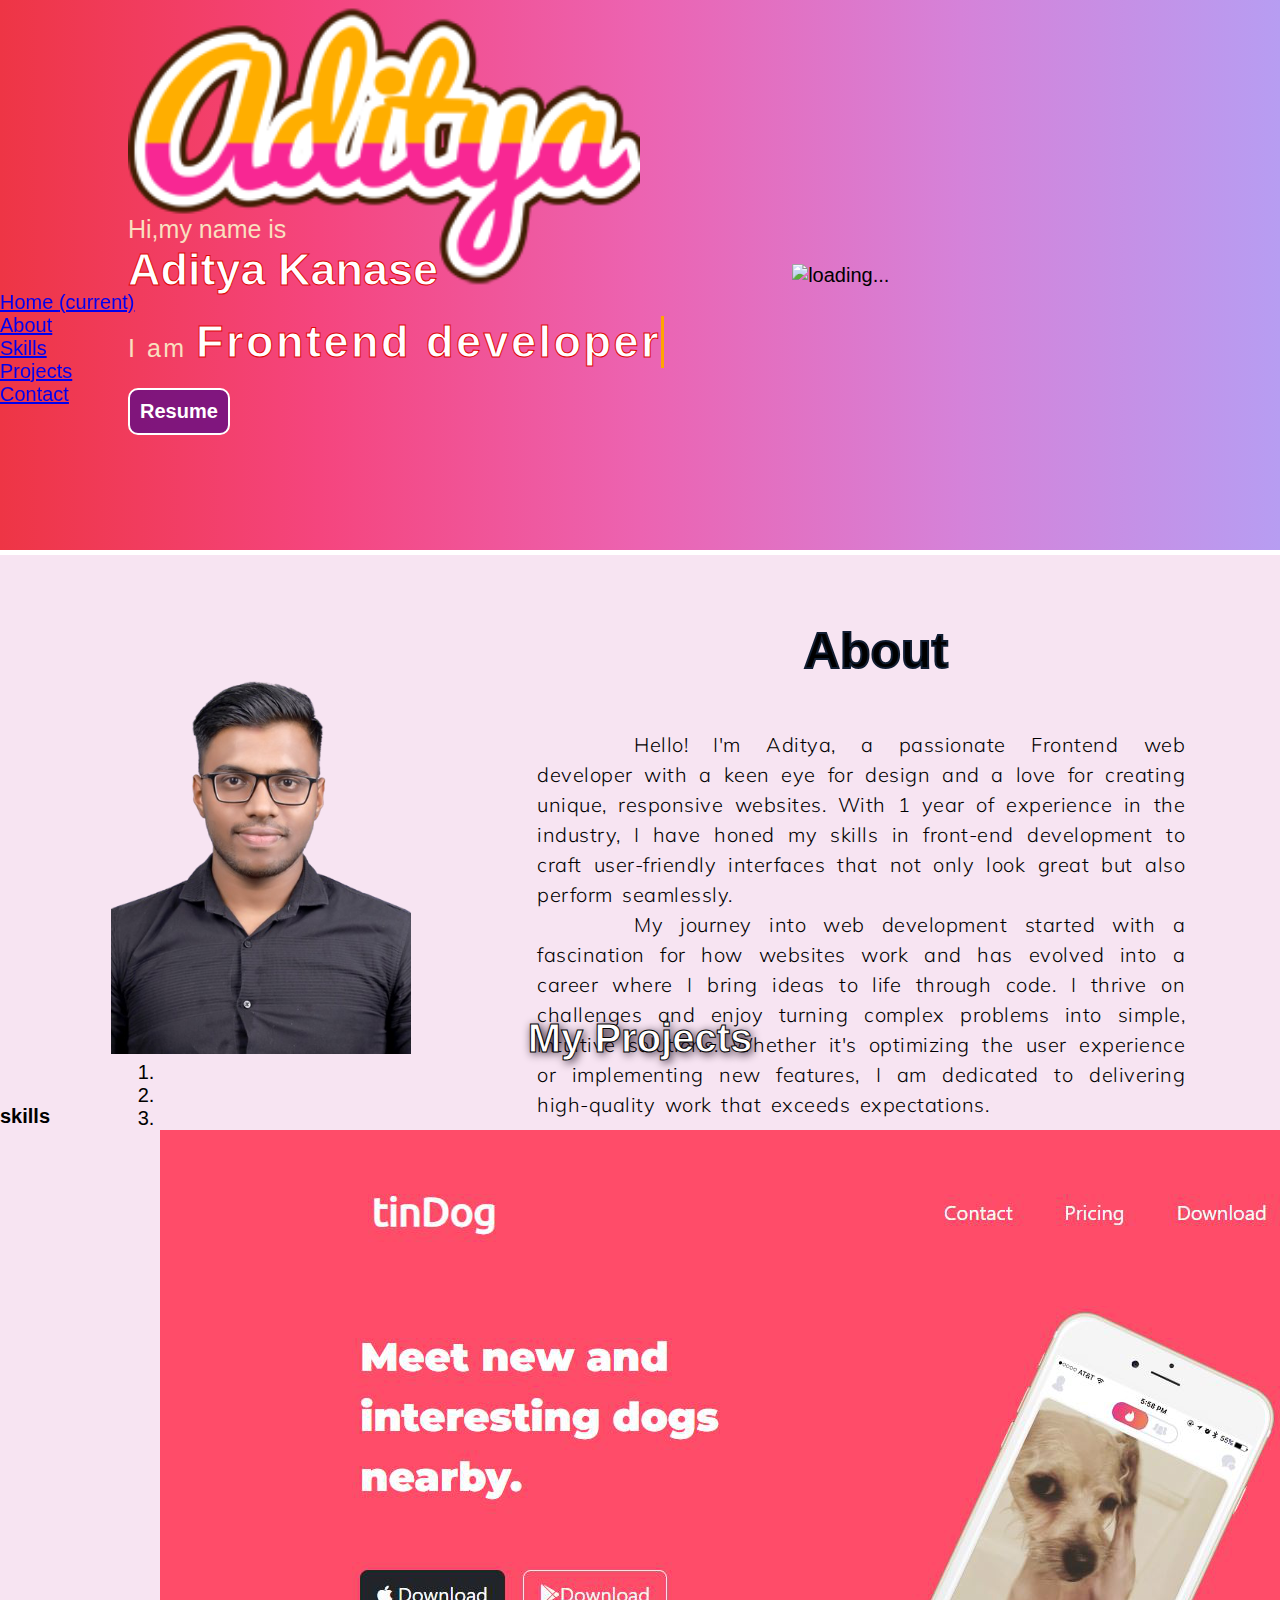
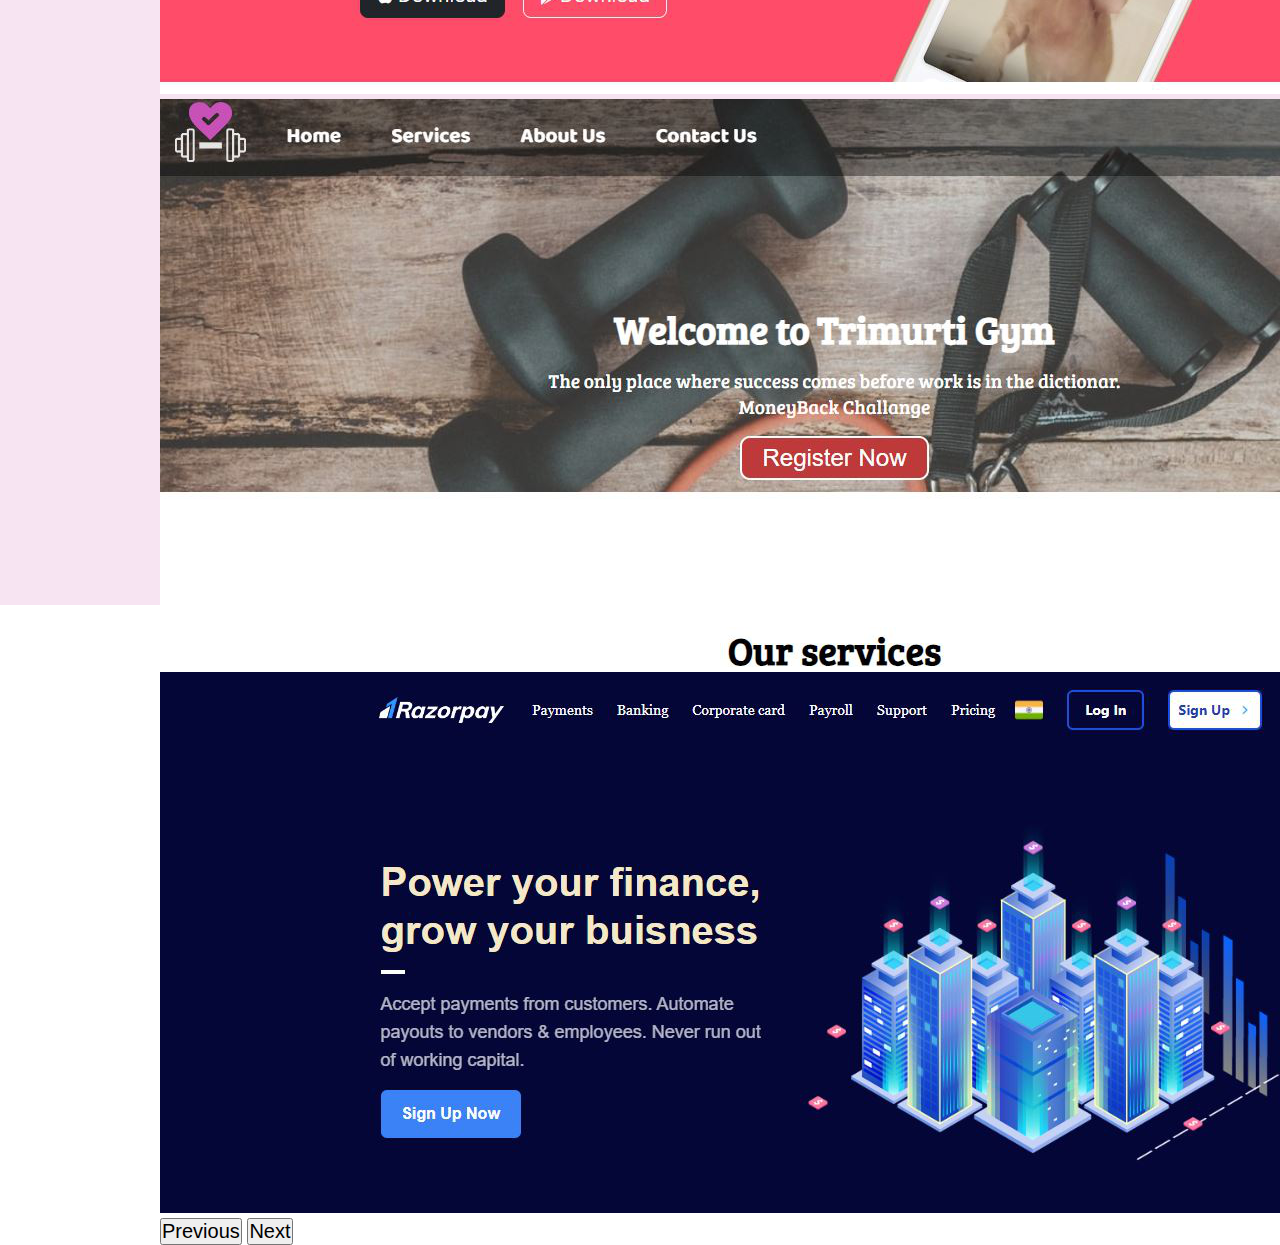
==== commit 1226fc76: "about section added" ====
--- a/index.html
+++ b/index.html
@@ -14,6 +14,10 @@
         integrity="sha384-Fy6S3B9q64WdZWQUiU+q4/2Lc9npb8tCaSX9FK7E8HnRr0Jz8D6OP9dO5Vg3Q9ct"
         crossorigin="anonymous"></script>
     <link rel="stylesheet" href="https://unpkg.com/aos@next/dist/aos.css" />
+    <link rel="preconnect" href="https://fonts.googleapis.com">
+    <link rel="preconnect" href="https://fonts.gstatic.com" crossorigin>
+    <link href="https://fonts.googleapis.com/css2?family=Mulish:ital,wght@0,200..1000;1,200..1000&display=swap"
+        rel="stylesheet">
     <link rel="stylesheet" href="style.css">
     <title>My Portfolio</title>
 
@@ -31,13 +35,13 @@
                     <a class="nav-link" href="#Home">Home <span class="sr-only">(current)</span></a>
                 </li>
                 <li class="nav-item">
-                    <a class="nav-link" href="#experience">Experience</a>
+                    <a class="nav-link" href="#about">About</a>
+                </li>
+                <li class="nav-item">
+                    <a class="nav-link " href="#skills">Skills</a>
                 </li>
                 <li class="nav-item">
                     <a class="nav-link" href="#projects">Projects</a>
-                </li>
-                <li class="nav-item">
-                    <a class="nav-link " href="#about">About</a>
                 </li>
                 <li class="nav-item">
                     <a class="nav-link " href="#contact">Contact</a>
@@ -67,12 +71,47 @@
     </section>
 
     <!-- section 2 -->
-    <section id="experience" class="portfolio-section-2">
+    <section id="about" class="portfolio-section-2">
+        <div class="parent-div">
+            <div class="child_1">
+                <div class="my-image">
+                    <img class="scale-up-center" src="./images/aditya-removebg-preview.png" width="300px"
+                        alt="loading...">
+
+                </div>
+            </div>
+
+            <div class="child_2">
+                <!-- <h1 align="center wrapper">About</h1> -->
+                <div class="wrapper">
+                    <svg>
+                        <text x="50%" y="50%" dy=".35em" text-anchor="middle">
+                            About
+                        </text>
+                    </svg>
+                </div>
+                <p>Hello! I'm Aditya, a passionate Frontend web developer with a keen eye for design and a love for
+                    creating unique, responsive websites. With 1 year of experience in the industry, I have honed my
+                    skills in front-end development to craft user-friendly interfaces that not only look great but also
+                    perform seamlessly.</p>
+                <p>
+                    My journey into web development started with a fascination for how websites work and has evolved
+                    into a career where I bring ideas to life through code. I thrive on challenges and enjoy turning
+                    complex problems into simple, intuitive solutions. Whether it's optimizing the user experience or
+                    implementing new features, I am dedicated to delivering high-quality work that exceeds expectations.
+                </p>
+            </div>
+        </div>
 
 
     </section>
 
     <!-- section 3 -->
+    <section id="skills" class="skills-section">
+        <h1 class="headings">skills</h1>
+    </section>
+
+    <!-- section 4 -->
     <section id="projects" class="portfolio-section-3">
         <p>My Projects</p>
         <div id="carouselExampleCaptions" class="carousel slide" data-ride="carousel">
@@ -117,10 +156,8 @@
         </div>
     </section>
 
+
     <!--
-    <section id="about" class="portfolio-section">
-        <h1 class="headings">About section</h1>
-    </section>
     <section id="contact" class="portfolio-section">
         <h1 class="headings">contact section</h1>
     </section> -->
--- a/style.css
+++ b/style.css
@@ -18,17 +18,7 @@
 
 }
 
-.portfolio-section-2 {
-
-    height: 550px;
-
-    background-color: rgb(247, 228, 242);
-    display: flex;
-    flex-direction: row;
-    align-items: center;
-
-
-}
+
 .portfolio-section-3{
     background-color: rgb(247, 228, 242);
     height: 550px;
@@ -159,7 +149,7 @@
 #resume-button a {
     color: white;
 
-
+    font-weight: bolder;
     text-decoration: none;
 
     /* margin-left: 70px; */
@@ -175,14 +165,155 @@
     border: 2px solid white;
     background-color: rgba(100, 13, 131, 0.804);
     margin-top: 20px;
+    transition-duration: 2s;
 }
 
 #resume-button:hover {
     background-color: rgb(255, 255, 255);
     border: 2px solid rgba(100, 13, 131, 0.804);
-
     transform: scale(1.1);
     transition-duration: 1000ms;
-}
-
-
+    box-shadow: 0px 0px 5px rgba(100, 13, 131, 0.804);
+}
+
+/* about section */
+#about {
+
+    height: 550px;
+    width: 100%;
+    background-color: rgb(247, 228, 242);
+    /* margin-top: 20px; */
+
+
+}
+.parent-div{
+    height: 550px;
+    width: 100%;
+    margin: 5px;
+  display: flex;
+  /* justify-content: center; */
+    
+}
+.child_1{
+    /* background-color: #160517; */
+    width: 40%;
+    display: flex;
+    align-items: center;
+    justify-content: center;
+     height: inherit;
+    margin-top: 30px;
+    
+}
+
+.child_2{
+    /* height: inherit; */
+    /* position: relative; */
+    
+    width: 60%;
+    height: inherit;
+    padding: 20px;
+    padding-right: 70px;
+    font-family: sans-serif ;
+    text-align: justify;
+    font-weight: bolder;
+}
+.child_2 p{
+     word-spacing: 4px;
+     line-height: 30px;
+     letter-spacing: 0.5px;
+     text-indent: 15%;
+     font-family: "Mulish", sans-serif;
+     font-optical-sizing: auto;
+     font-weight:300;
+     font-style: normal;
+     margin-right: 30px;
+}
+.child_2 h1{
+    font-size: 40px;
+    font-family: "Mulish", sans-serif;
+    font-optical-sizing: auto;
+    font-weight:800;
+    font-style: normal;
+    margin-top: 30px;
+    margin-bottom: 20px;
+}
+.my-image{
+    overflow: hidden;
+}
+
+/* ----------------------------------------------
+ * Generated by Animista on 2024-7-20 20:6:48
+ * Licensed under FreeBSD License.
+ * See http://animista.net/license for more info. 
+ * w: http://animista.net, t: @cssanimista
+ * ---------------------------------------------- */
+
+/**
+ * ----------------------------------------
+ * animation scale-up-center
+ * ----------------------------------------
+ */
+ .scale-up-center {
+	-webkit-animation: scale-up-center 3s ease-out 1s alternate backwards;
+	        animation: scale-up-center 3s ease-out 1s alternate backwards;
+}
+ @-webkit-keyframes scale-up-center {
+    0% {
+      -webkit-transform: scale(0.5);
+              transform: scale(0.5);
+    }
+    100% {
+      -webkit-transform: scale(1);
+              transform: scale(1);
+    }
+  }
+  @keyframes scale-up-center {
+    0% {
+      -webkit-transform: scale(0.5);
+              transform: scale(0.5);
+    }
+    100% {
+      -webkit-transform: scale(1);
+              transform: scale(1);
+    }
+  }
+
+  #skills{
+    height: 550px;
+    width: 100%;
+    background-color: rgb(247, 228, 242);
+  }
+
+
+
+
+@import url("https://fonts.googleapis.com/css2?family=Russo+One&display=swap");
+
+svg {
+	font-family: "Russo One", sans-serif;
+	width: 100%; height: 100%;
+}
+svg text {
+	animation: stroke 1.5s infinite alternate;
+	stroke-width: 2;
+	stroke: #111e33;
+	font-size: 50px;
+}
+@keyframes stroke {
+	0%   {
+		fill: rgba(31,59,87,0); stroke: rgba(35,62,105,1);
+		stroke-dashoffset: 25%; stroke-dasharray: 0 50%; stroke-width: 2;
+	}
+	70%  {fill: rgba(31,59,87,0); stroke: rgba(35,62,105,1); }
+	80%  {fill: rgba(31,59,87,0); stroke: rgba(35,62,105,1); stroke-width: 3; }
+	100% {
+		fill: rgba(31,59,87,1); stroke: rgba(35,62,105,0);
+		stroke-dashoffset: -25%; stroke-dasharray: 50% 0; stroke-width: 0;
+	}
+}
+
+.wrapper {};
+
+
+
+  